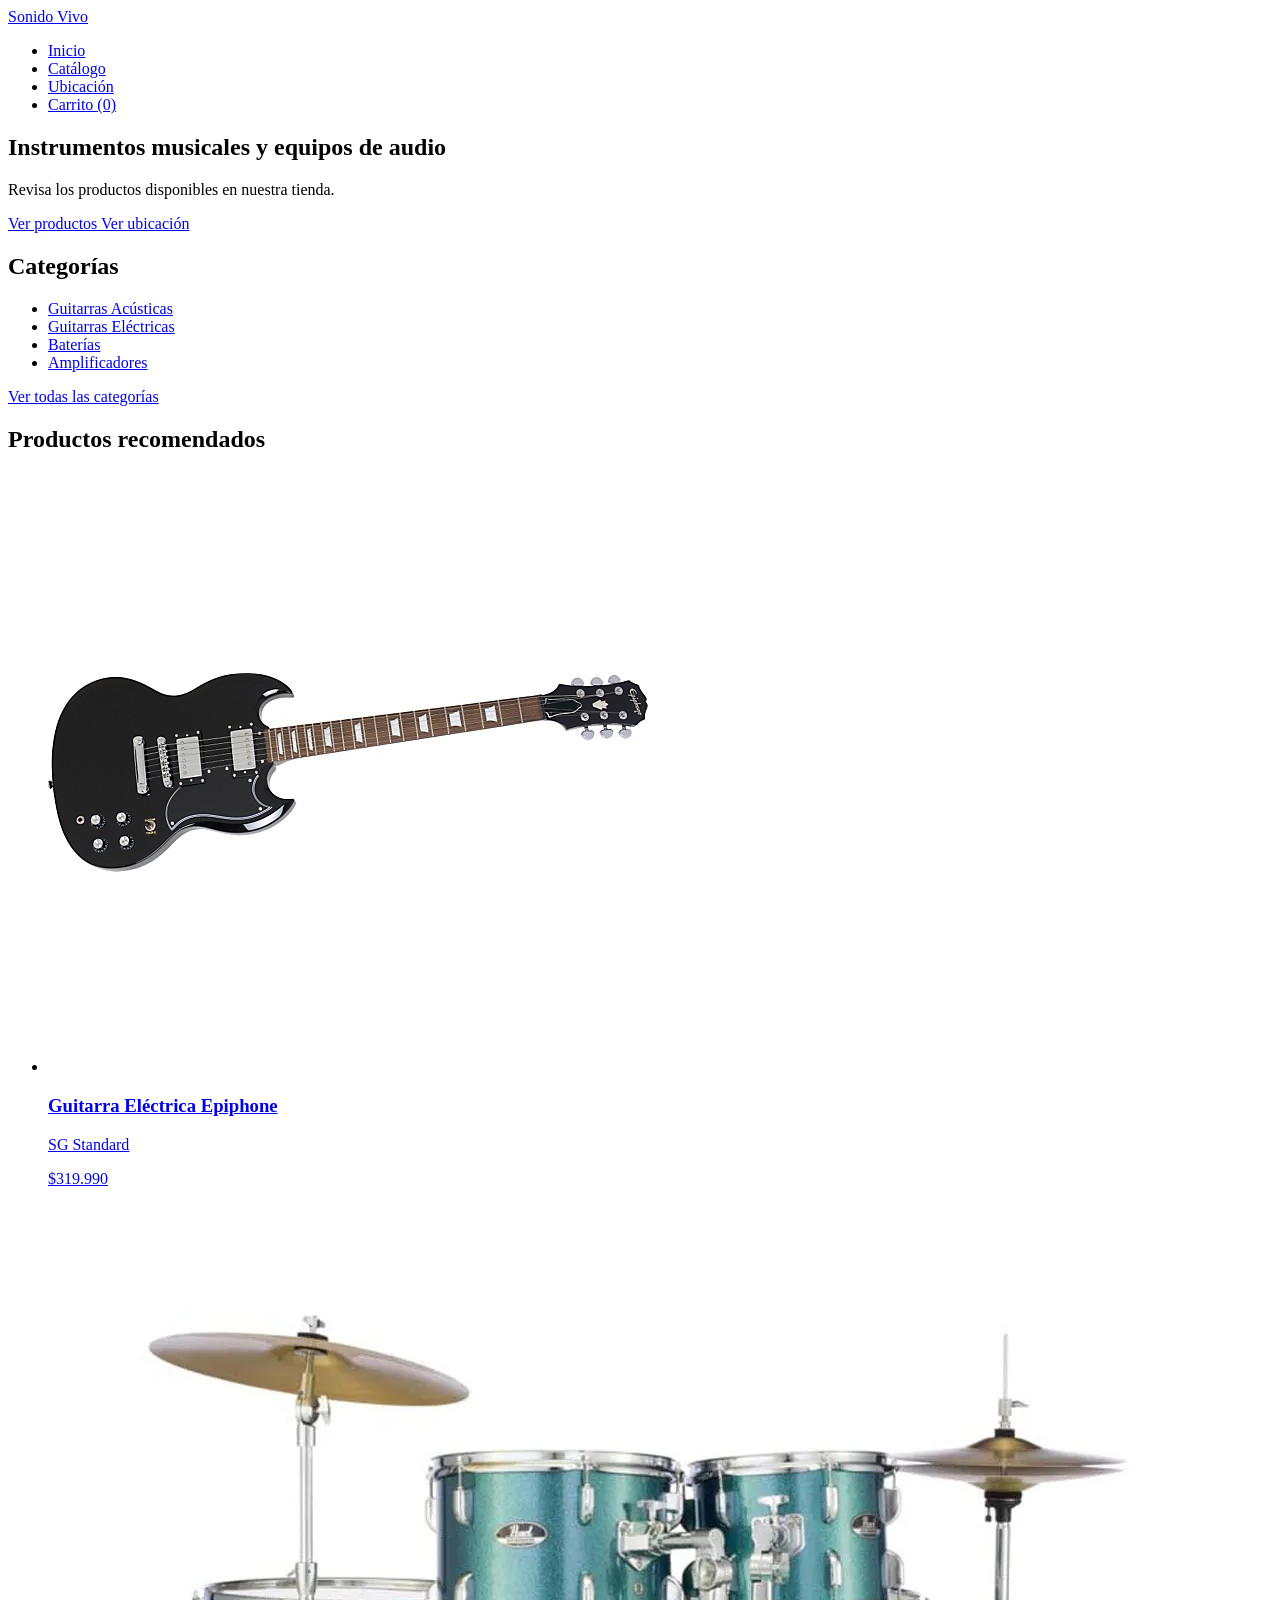
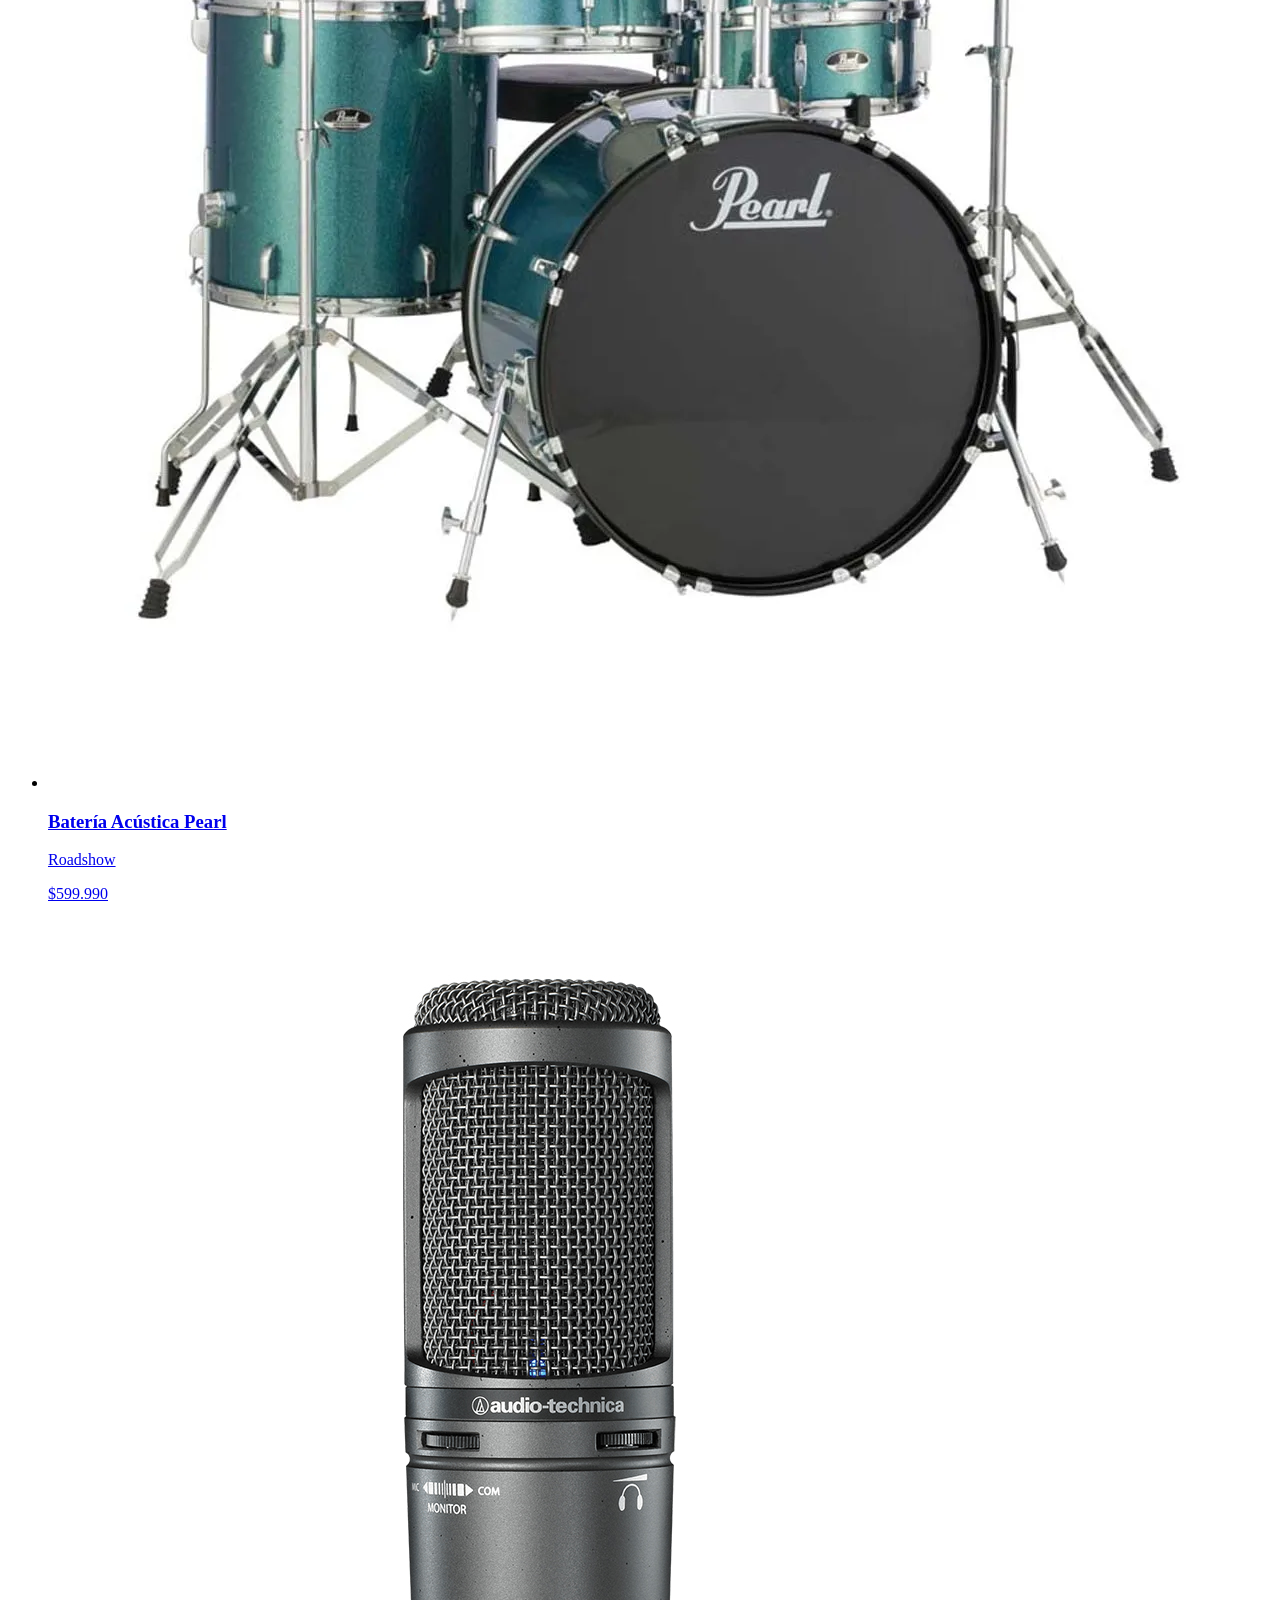
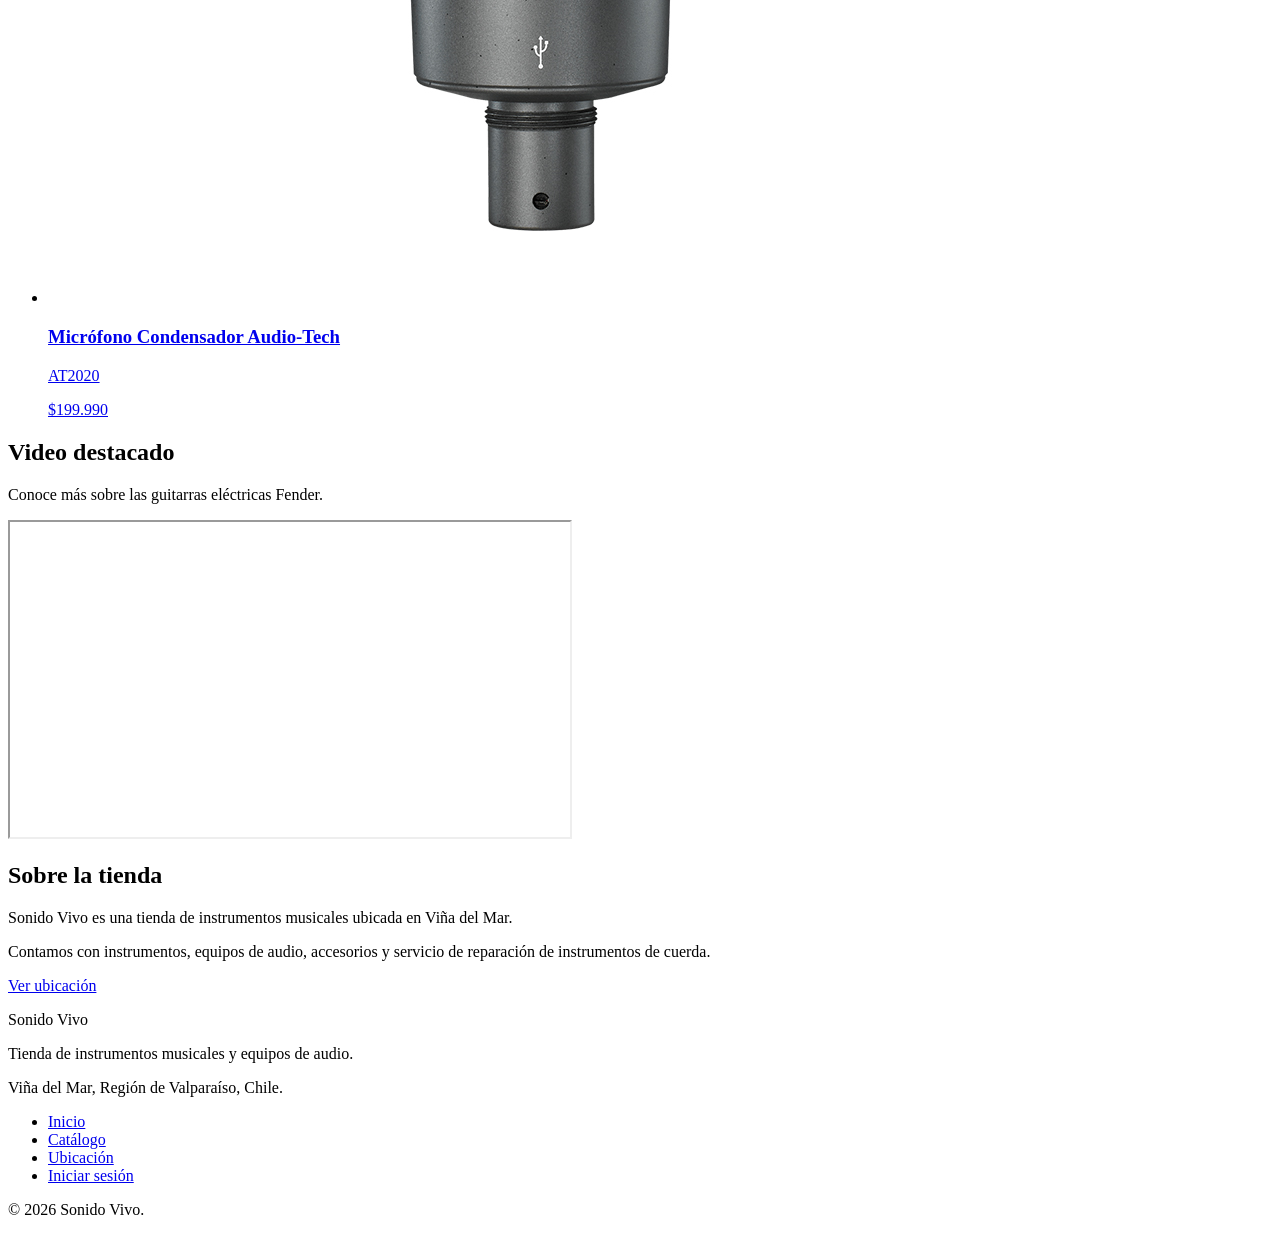
==== index.html @ a359c561 "fix: improve home page semantics Corrige la estructura semántica de los productos recomendados, text" ====
<!DOCTYPE html>
<html lang="es">
<head>
    <meta charset="UTF-8">
    <meta
        name="viewport"
        content="width=device-width, initial-scale=1.0"
    >
    <meta
        name="description"
        content="Sonido Vivo es una tienda especializada en instrumentos musicales y equipos de audio."
    >
    <title>Sonido Vivo | Instrumentos y audio</title>
    <link rel="stylesheet" href="assets/css/styles.css">
</head>

<body>
    <header class="site-header">
        <a
            class="site-header_logo"
            href="index.html"
            aria-current="page"
        >
            Sonido Vivo
        </a>

        <nav
            class="site-header_nav"
            aria-label="Navegación principal"
        >
            <ul class="site-header_menu">
                <li>
                    <a
                        href="index.html"
                        aria-current="page"
                    >
                        Inicio
                    </a>
                </li>

                <li>
                    <a href="catalogo.html">Catálogo</a>
                </li>

                <li>
                    <a href="ubicacion.html">Ubicación</a>
                </li>

                <li>
                    <a href="carrito.html">Carrito (0)</a>
                </li>
            </ul>
        </nav>
    </header>

    <main>
        <section
            class="hero"
            aria-labelledby="hero-title"
        >
            <div class="hero_content">
                <h1 id="hero-title">
                    Instrumentos musicales y equipos de audio
                </h1>

                <p class="hero_description">
                    Revisa los productos disponibles en nuestra tienda.
                </p>

                <div class="hero_actions">
                    <a
                        class="button button_primary"
                        href="catalogo.html"
                    >
                        Ver productos
                    </a>

                    <a
                        class="button button_secondary"
                        href="ubicacion.html"
                    >
                        Ver ubicación
                    </a>
                </div>
            </div>
        </section>

        <section
            class="categories"
            aria-labelledby="categories-title"
        >
            <h2 id="categories-title">Categorías</h2>

            <ul class="categories_list">
                <li>
                    <a
                        class="category"
                        href="catalogo.html?categoria=guitarras-acusticas#categorias"
                    >
                        Guitarras Acústicas
                    </a>
                </li>

                <li>
                    <a
                        class="category"
                        href="catalogo.html?categoria=guitarras-electricas#categorias"
                    >
                        Guitarras Eléctricas
                    </a>
                </li>

                <li>
                    <a
                        class="category"
                        href="catalogo.html?categoria=baterias#categorias"
                    >
                        Baterías
                    </a>
                </li>

                <li>
                    <a
                        class="category"
                        href="catalogo.html?categoria=amplificadores#categorias"
                    >
                        Amplificadores
                    </a>
                </li>
            </ul>

            <a
                class="categories_link"
                href="catalogo.html#categorias"
            >
                Ver todas las categorías
            </a>
        </section>

        <section
            class="recommended-products"
            aria-labelledby="recommended-products-title"
        >
            <h2 id="recommended-products-title">
                Productos recomendados
            </h2>

            <ul class="recommended-products_list">
                <li>
                    <article>
                        <a href="producto.html?id=1">
                            <img
                                src="assets/img/guitarra-electrica-epiphone-sg.jpg"
                                alt="Guitarra eléctrica Epiphone SG Standard"
                            >

                            <h3>
                                Guitarra Eléctrica Epiphone
                            </h3>

                            <p>SG Standard</p>

                            <span>$319.990</span>
                        </a>
                    </article>
                </li>

                <li>
                    <article>
                        <a href="producto.html?id=2">
                            <img
                                src="assets/img/bateria-pearl-roadshow.webp"
                                alt="Batería acústica Pearl Roadshow"
                            >

                            <h3>
                                Batería Acústica Pearl
                            </h3>

                            <p>Roadshow</p>

                            <span>$599.990</span>
                        </a>
                    </article>
                </li>

                <li>
                    <article>
                        <a href="producto.html?id=3">
                            <img
                                src="assets/img/microfono-atech-at2020.jpg"
                                alt="Micrófono condensador Audio-Tech AT2020"
                            >

                            <h3>
                                Micrófono Condensador Audio-Tech
                            </h3>

                            <p>AT2020</p>

                            <span>$199.990</span>
                        </a>
                    </article>
                </li>
            </ul>
        </section>

        <section
            class="featured-video"
            aria-labelledby="featured-video-title"
        >
            <h2 id="featured-video-title">
                Video destacado
            </h2>

            <p>
                Conoce más sobre las guitarras eléctricas Fender.
            </p>

            <div class="featured-video_container">
                <iframe
                    width="560"
                    height="315"
                    src="https://www.youtube-nocookie.com/embed/U7jcjvtfZr0"
                    title="Video sobre guitarras eléctricas Fender"
                    loading="lazy"
                    allow="accelerometer; autoplay; clipboard-write; encrypted-media; gyroscope; picture-in-picture; web-share"
                    allowfullscreen
                ></iframe>
            </div>
        </section>

        <section
            class="store-info"
            aria-labelledby="store-info-title"
        >
            <h2 id="store-info-title">
                Sobre la tienda
            </h2>

            <p>
                Sonido Vivo es una tienda de instrumentos musicales
                ubicada en Viña del Mar.
            </p>

            <p>
                Contamos con instrumentos, equipos de audio, accesorios
                y servicio de reparación de instrumentos de cuerda.
            </p>

            <a
                class="button button_secondary"
                href="ubicacion.html"
            >
                Ver ubicación
            </a>
        </section>
    </main>

    <footer class="site-footer">
        <div class="site-footer_info">
            <p class="site-footer_name">
                Sonido Vivo
            </p>

            <p>
                Tienda de instrumentos musicales y equipos de audio.
            </p>

            <p>
                Viña del Mar, Región de Valparaíso, Chile.
            </p>
        </div>

        <nav
            class="site-footer_nav"
            aria-label="Navegación secundaria"
        >
            <ul class="site-footer_menu">
                <li>
                    <a
                        href="index.html"
                        aria-current="page"
                    >
                        Inicio
                    </a>
                </li>

                <li>
                    <a href="catalogo.html">Catálogo</a>
                </li>

                <li>
                    <a href="ubicacion.html">Ubicación</a>
                </li>

                <li>
                    <a href="login.html">Iniciar sesión</a>
                </li>
            </ul>
        </nav>
        <p class="site-footer_copyright">
            &copy; 2026 Sonido Vivo.
        </p>
    </footer>
    
    <script src="assets/js/app.js"></script>
</body>
</html>
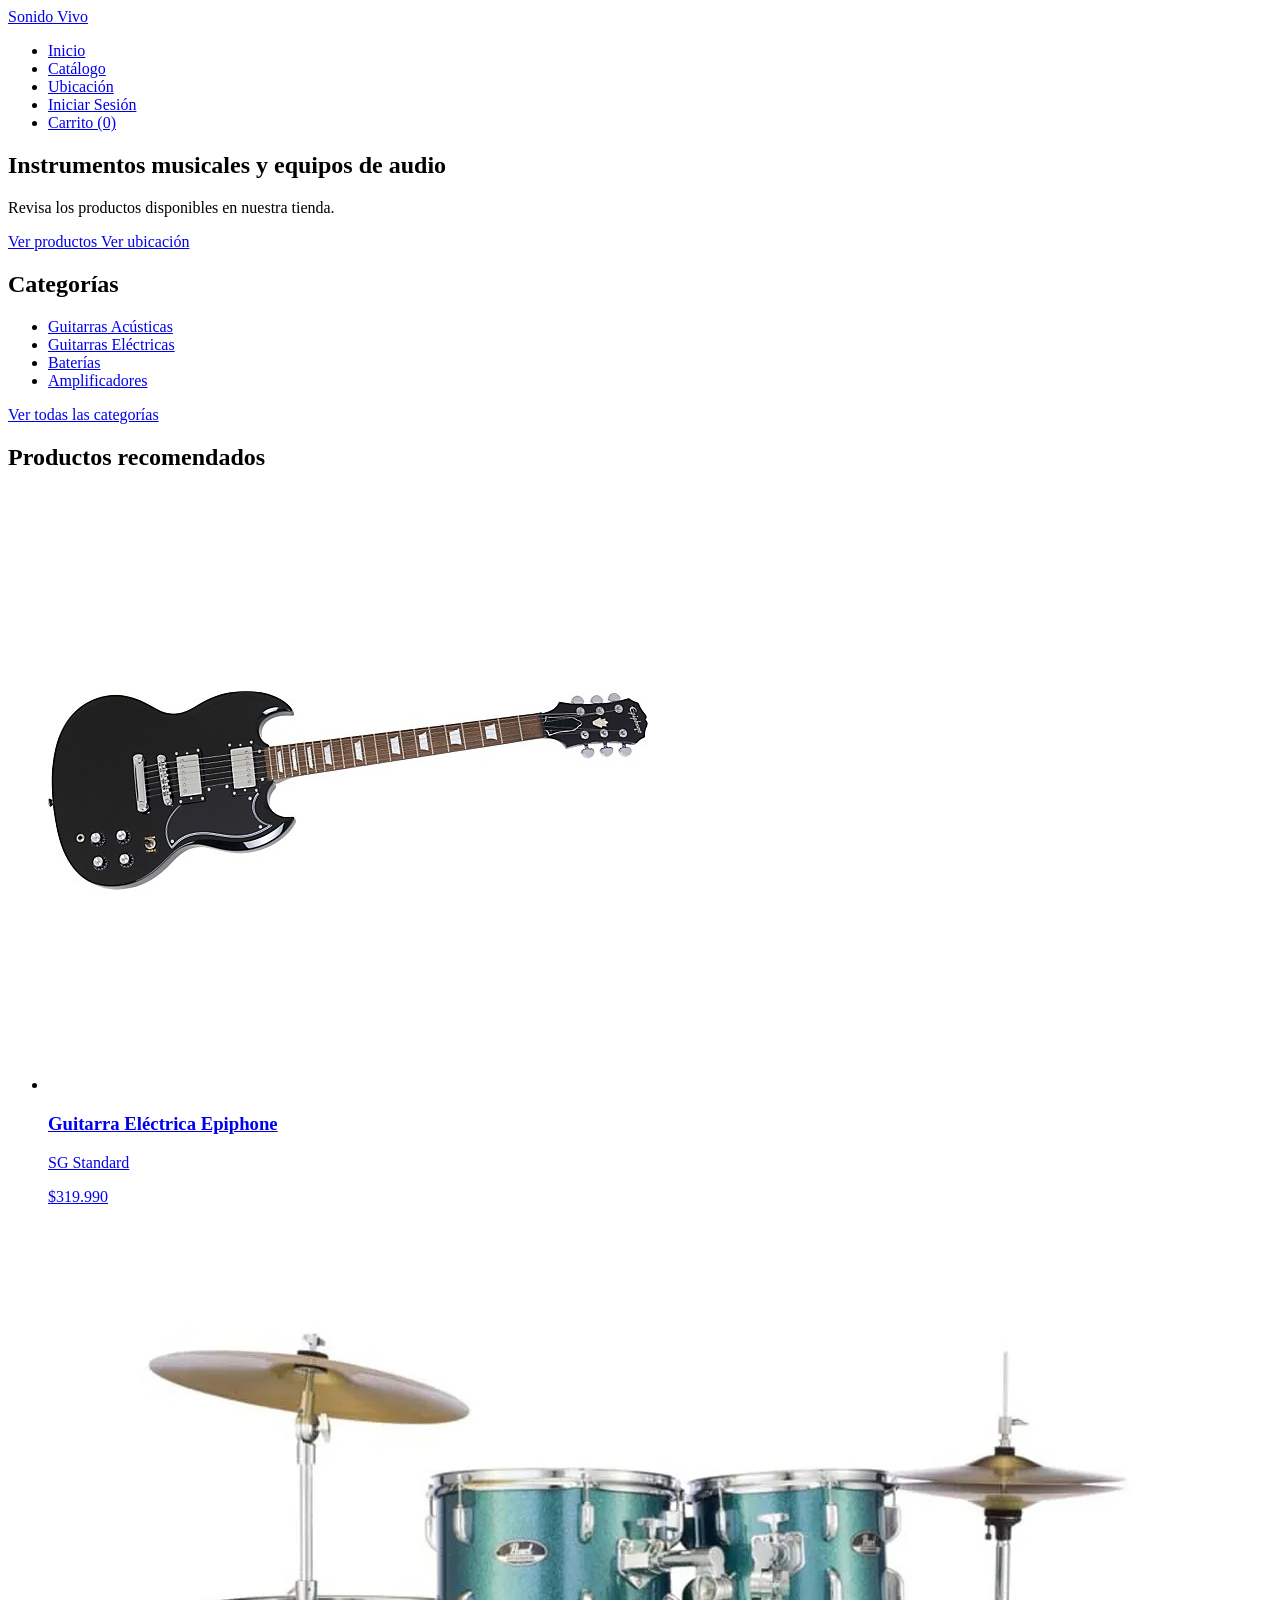
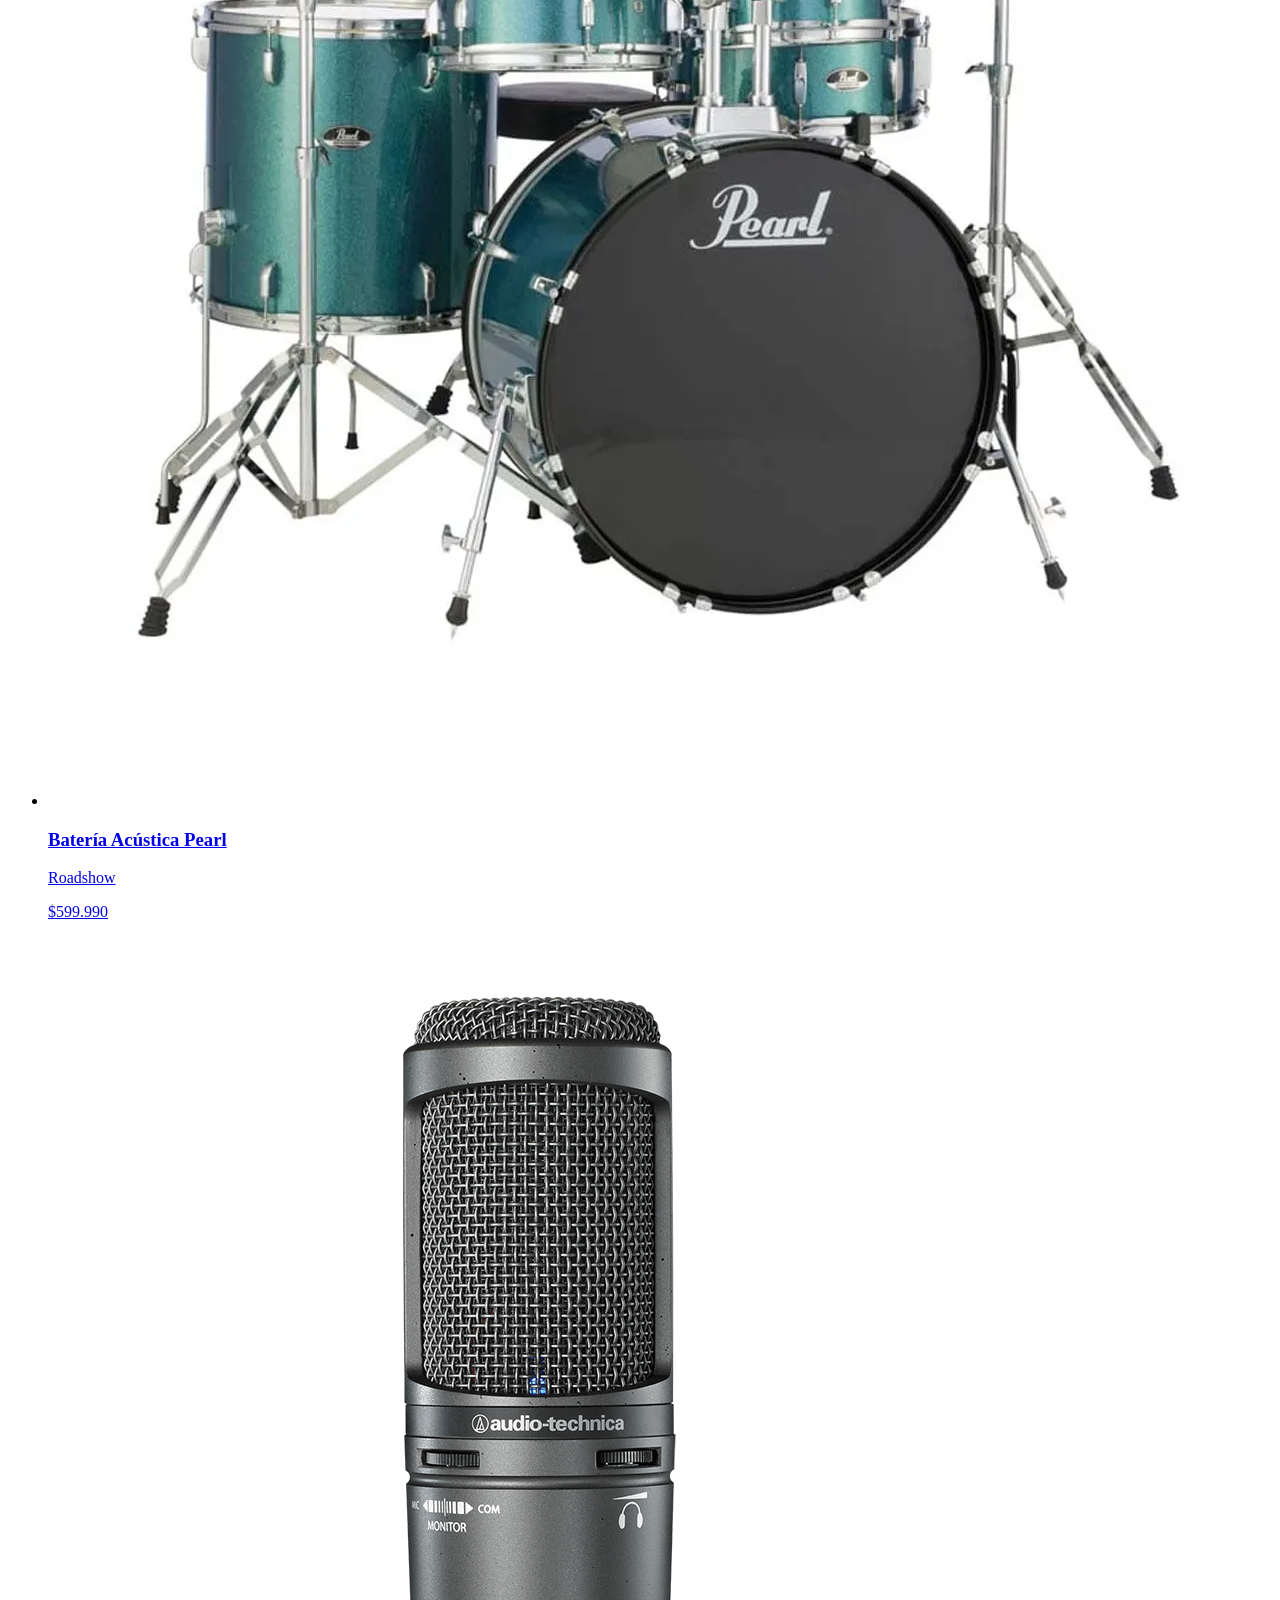
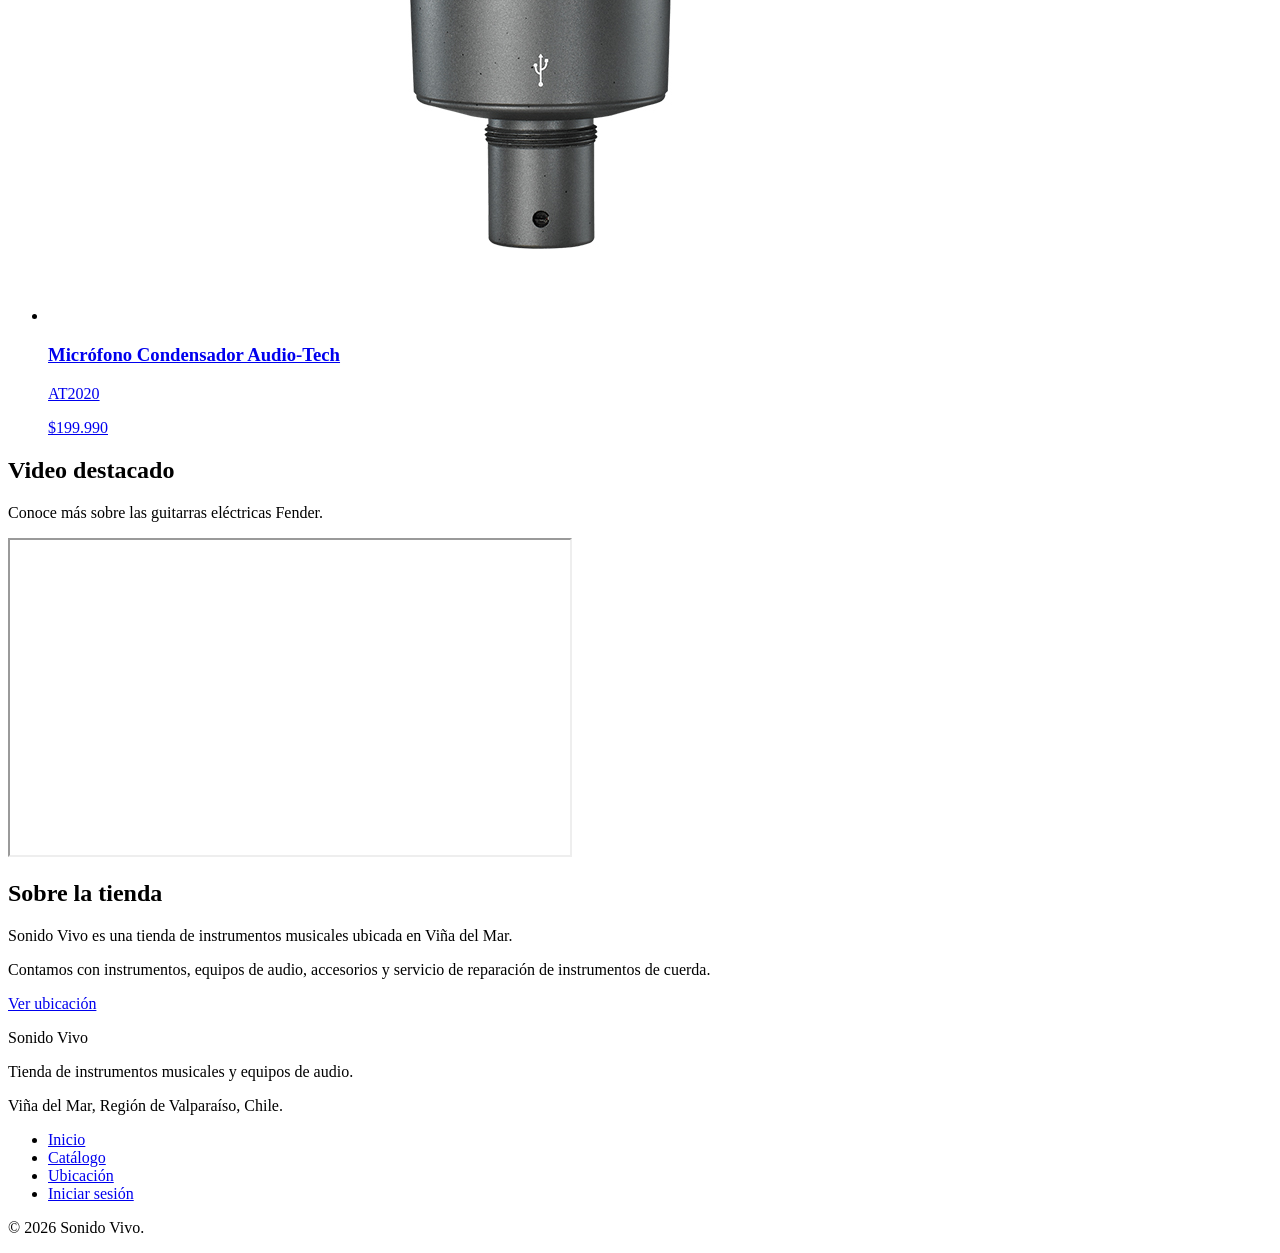
==== commit ee4d3ecc: "feat: add login page Se crea la estructura del formulario de inicio de sesión y se agrega su acceso " ====
--- a/index.html
+++ b/index.html
@@ -45,6 +45,10 @@
                 <li>
                     <a href="ubicacion.html">Ubicación</a>
                 </li>
+                
+                <li>
+                    <a href="login.html">Iniciar Sesión</a>
+                </li>
 
                 <li>
                     <a href="carrito.html">Carrito (0)</a>
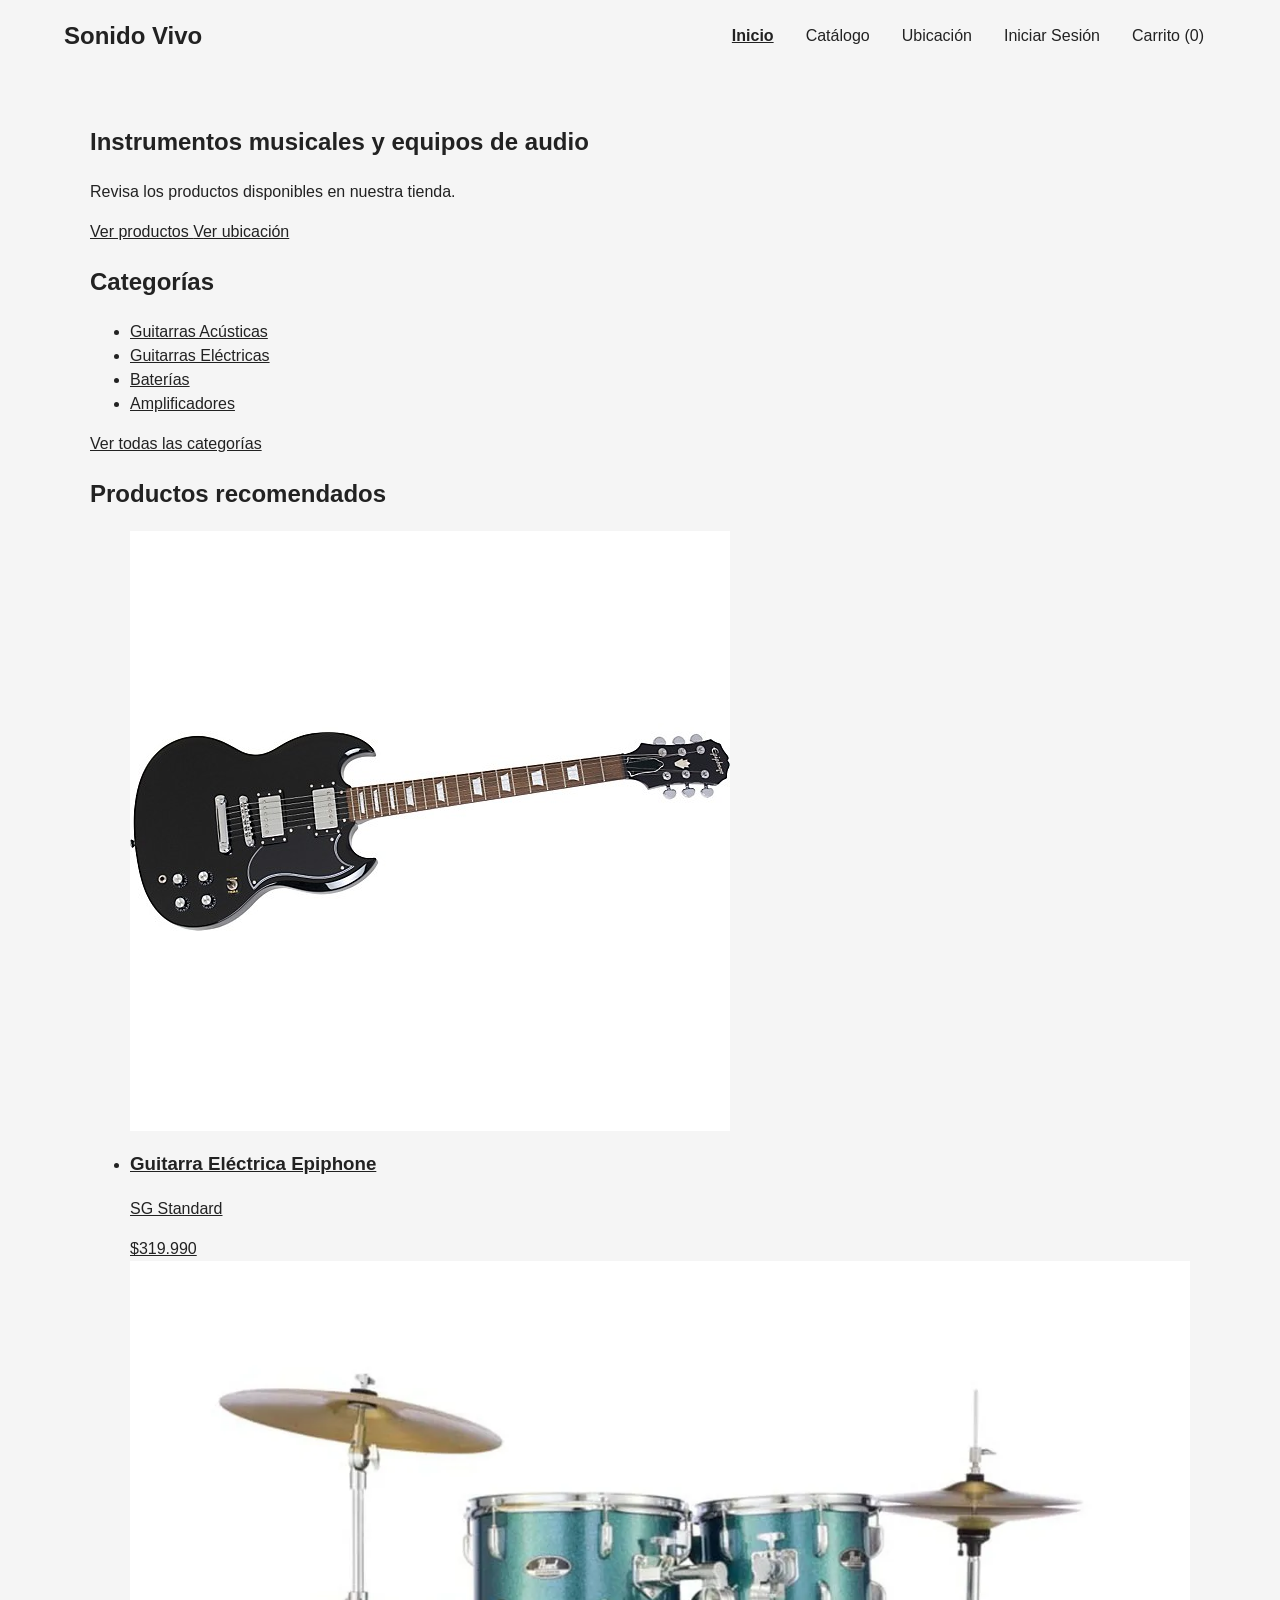
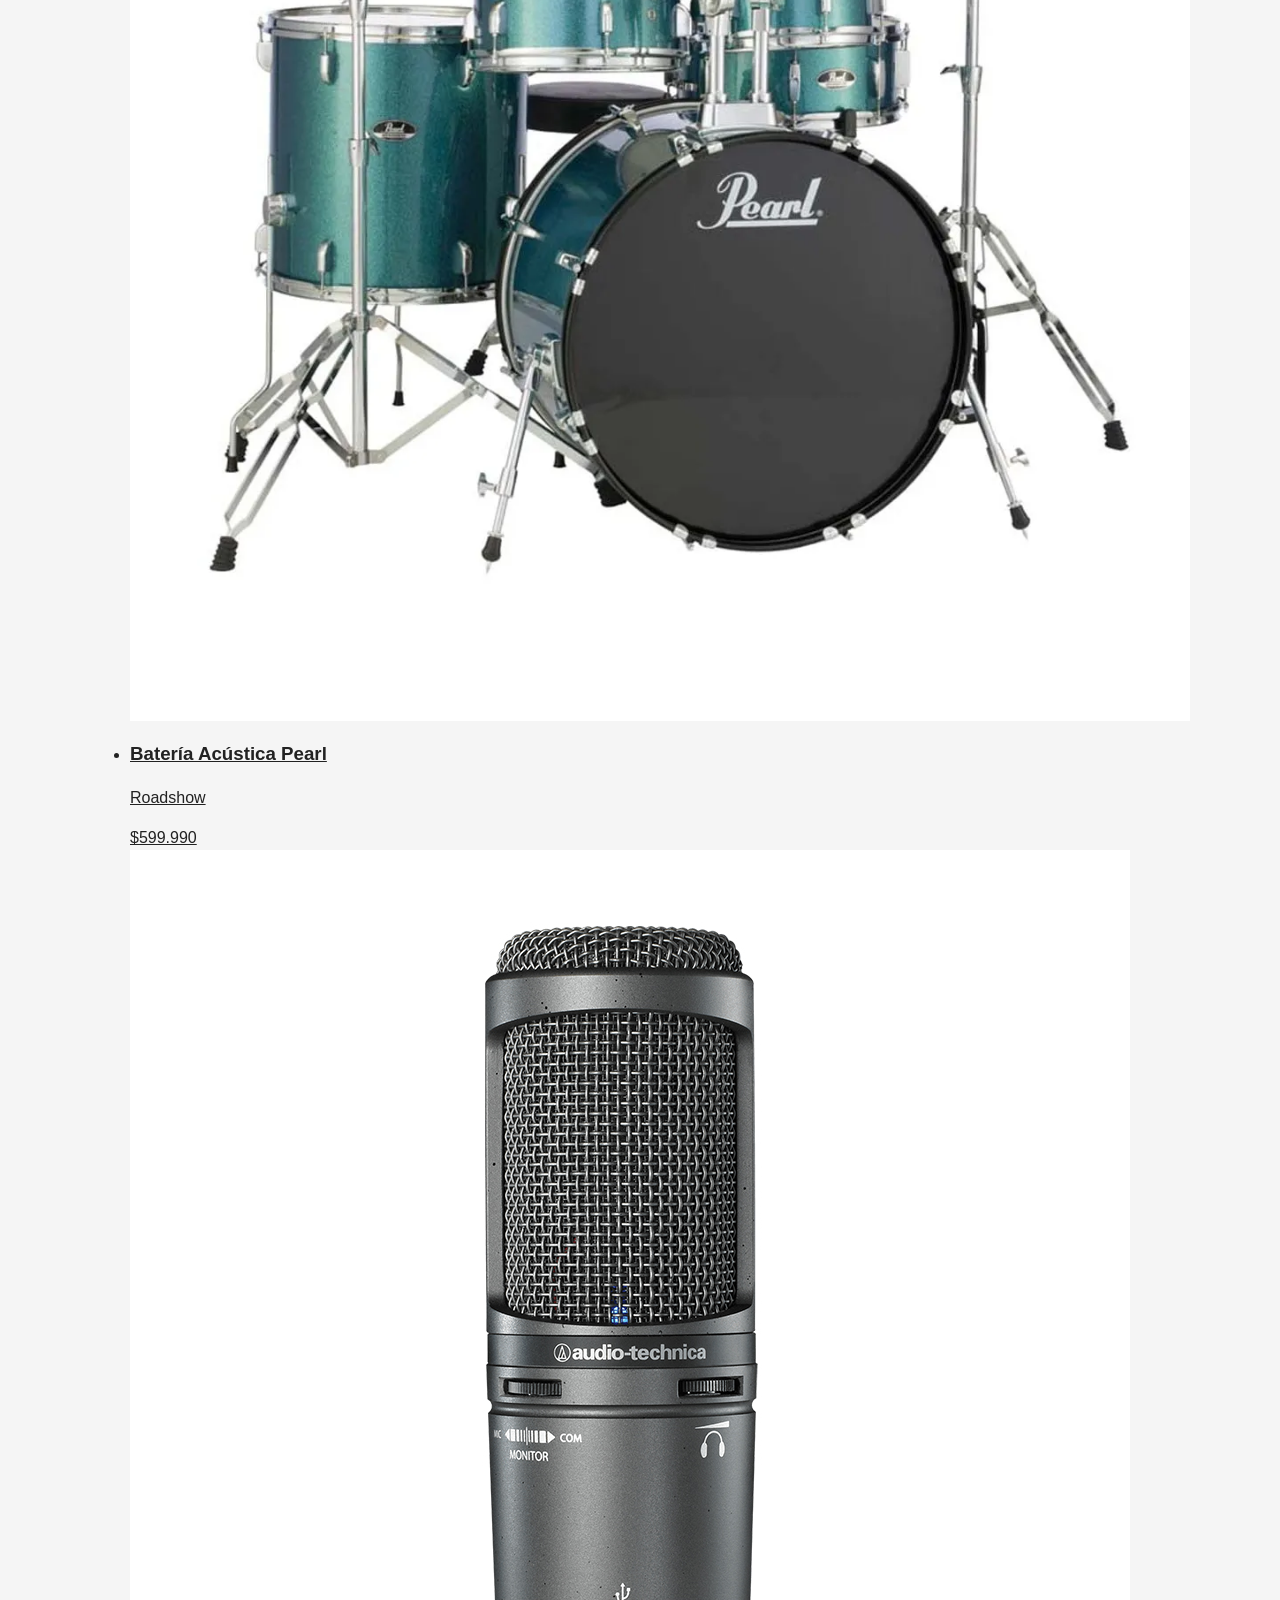
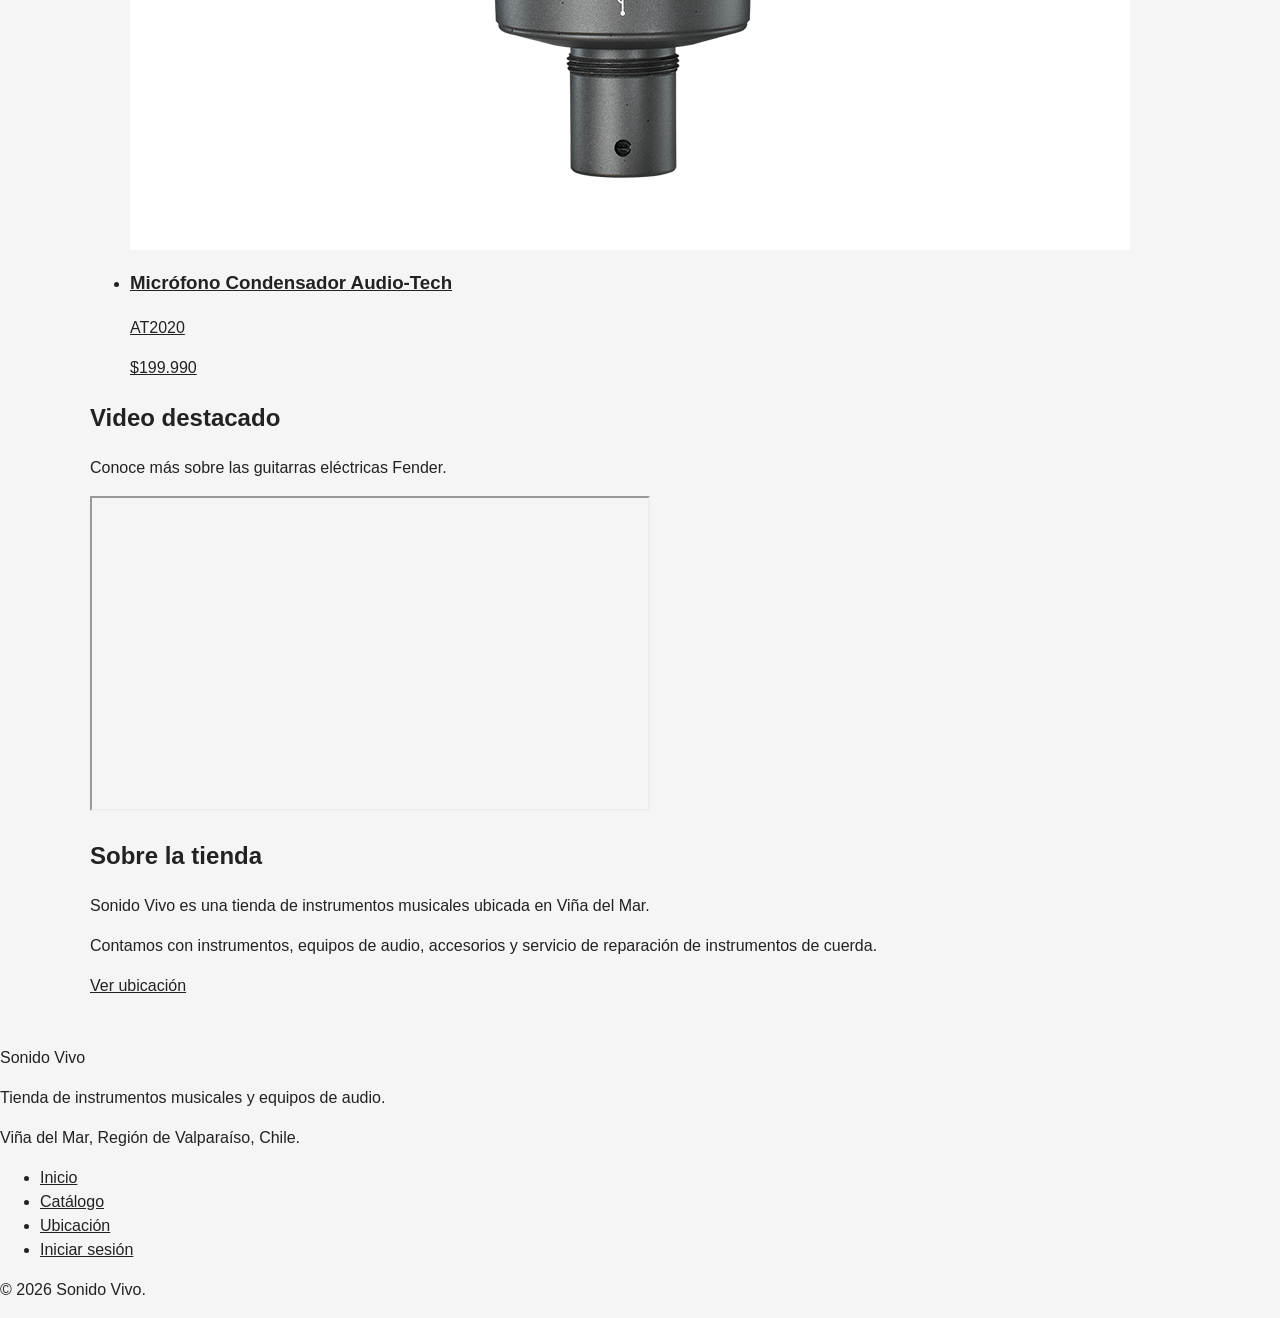
==== commit e88566c4: "feat: improve shared navigation Se agrega el contador dinámico del carrito, su actualización desde e" ====
--- a/index.html
+++ b/index.html
@@ -308,6 +308,7 @@
         </p>
     </footer>
     
+    <script src="assets/js/navegacion.js"></script>
     <script src="assets/js/app.js"></script>
 </body>
 </html>
--- a/assets/css/styles.css
+++ b/assets/css/styles.css
@@ -0,0 +1,148 @@
+:root {
+    --color-primary: #1f2937;
+    --color-accent: #d97706;
+    --color-background: #f5f5f5;
+    --color-surface: #ffffff;
+    --color-text: #222222;
+    --color-border: #d1d5db;
+}
+
+* {
+    box-sizing: border-box;
+}
+
+body {
+    margin: 0;
+    background-color: var(--color-background);
+    color: var(--color-text);
+    font-family: Arial, Helvetica, sans-serif;
+    line-height: 1.5;
+}
+
+img {
+    display: block;
+    max-width: 100%;
+    height: auto;
+}
+
+a {
+    color: inherit;
+}
+
+button,
+input,
+select {
+    font: inherit;
+}
+
+main {
+    width: min(1100px, 90%);
+    margin: 0 auto;
+    padding: 32px 0;
+}
+
+.site-header {
+    display: flex;
+    flex-direction: column;
+    align-items: flex-start;
+    gap: 16px;
+    padding: 16px 5%;
+}
+
+.site-header_logo {
+    font-size: 24px;
+    font-weight: bold;
+    text-decoration: none;
+}
+
+.site-header_menu {
+    display: flex;
+    flex-wrap: wrap;
+    gap: 4px;
+    margin: 0;
+    padding: 0;
+    list-style: none;
+}
+
+.site-header_menu a {
+    display: block;
+    padding: 8px 12px;
+    border-radius: 4px;
+    text-decoration: none;
+}
+
+.site-header_menu a:hover,
+.site-header_menu a:focus-visible {
+    text-decoration: underline;
+}
+
+.site-header_menu a[aria-current="page"] {
+    font-weight: bold;
+    text-decoration: underline;
+}
+
+@media (min-width: 701px) {
+    .site-header {
+        flex-direction: row;
+        align-items: center;
+        justify-content: space-between;
+        gap: 24px;
+    }
+
+    .site-header_menu {
+        gap: 8px;
+    }
+}
+
+/*@media (max-width: 700px) {
+    .site-header {
+        flex-direction: column;
+        align-items: flex-start;
+    }
+
+    .site-header_menu {
+        gap: 4px;
+    }
+}
+    */
+
+/* menu hamburguesa -mobile first*/
+
+.menu-toggle {
+    display: block;
+    border: 0;
+    background: transparent;
+    cursor: pointer;
+    font-size: 1.8rem;
+    padding: 8px;
+}
+
+.site-header_nav {
+    display: none;
+}
+
+.site-header_nav.is-open {
+    display: block;
+}
+
+.site-header_menu {
+    flex-direction: column;
+}
+
+
+/*VERSION ESCRITORIO*/
+
+@media (min-width: 701px) {
+
+    .menu-toggle {
+        display: none;
+    }
+
+    .site-header_nav {
+        display: block;
+    }
+
+    .site-header_menu {
+        flex-direction: row;
+    }
+}
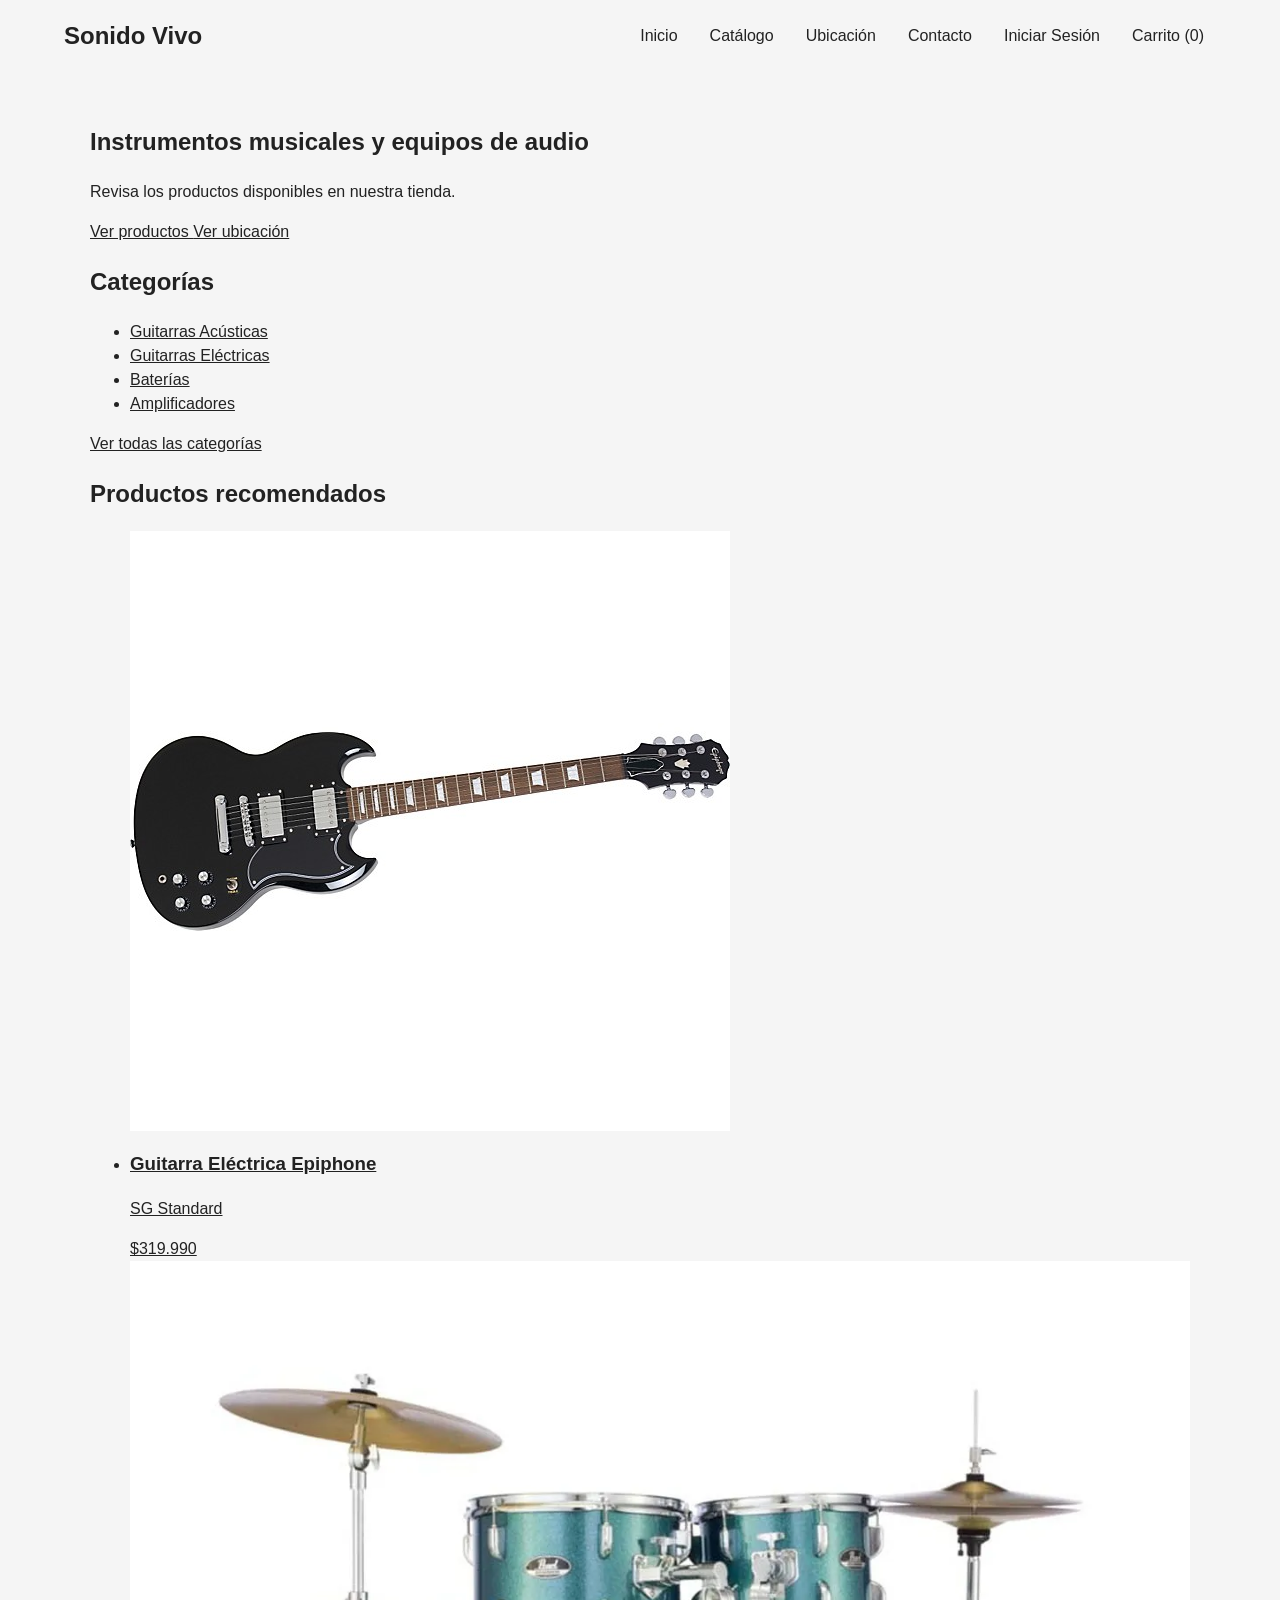
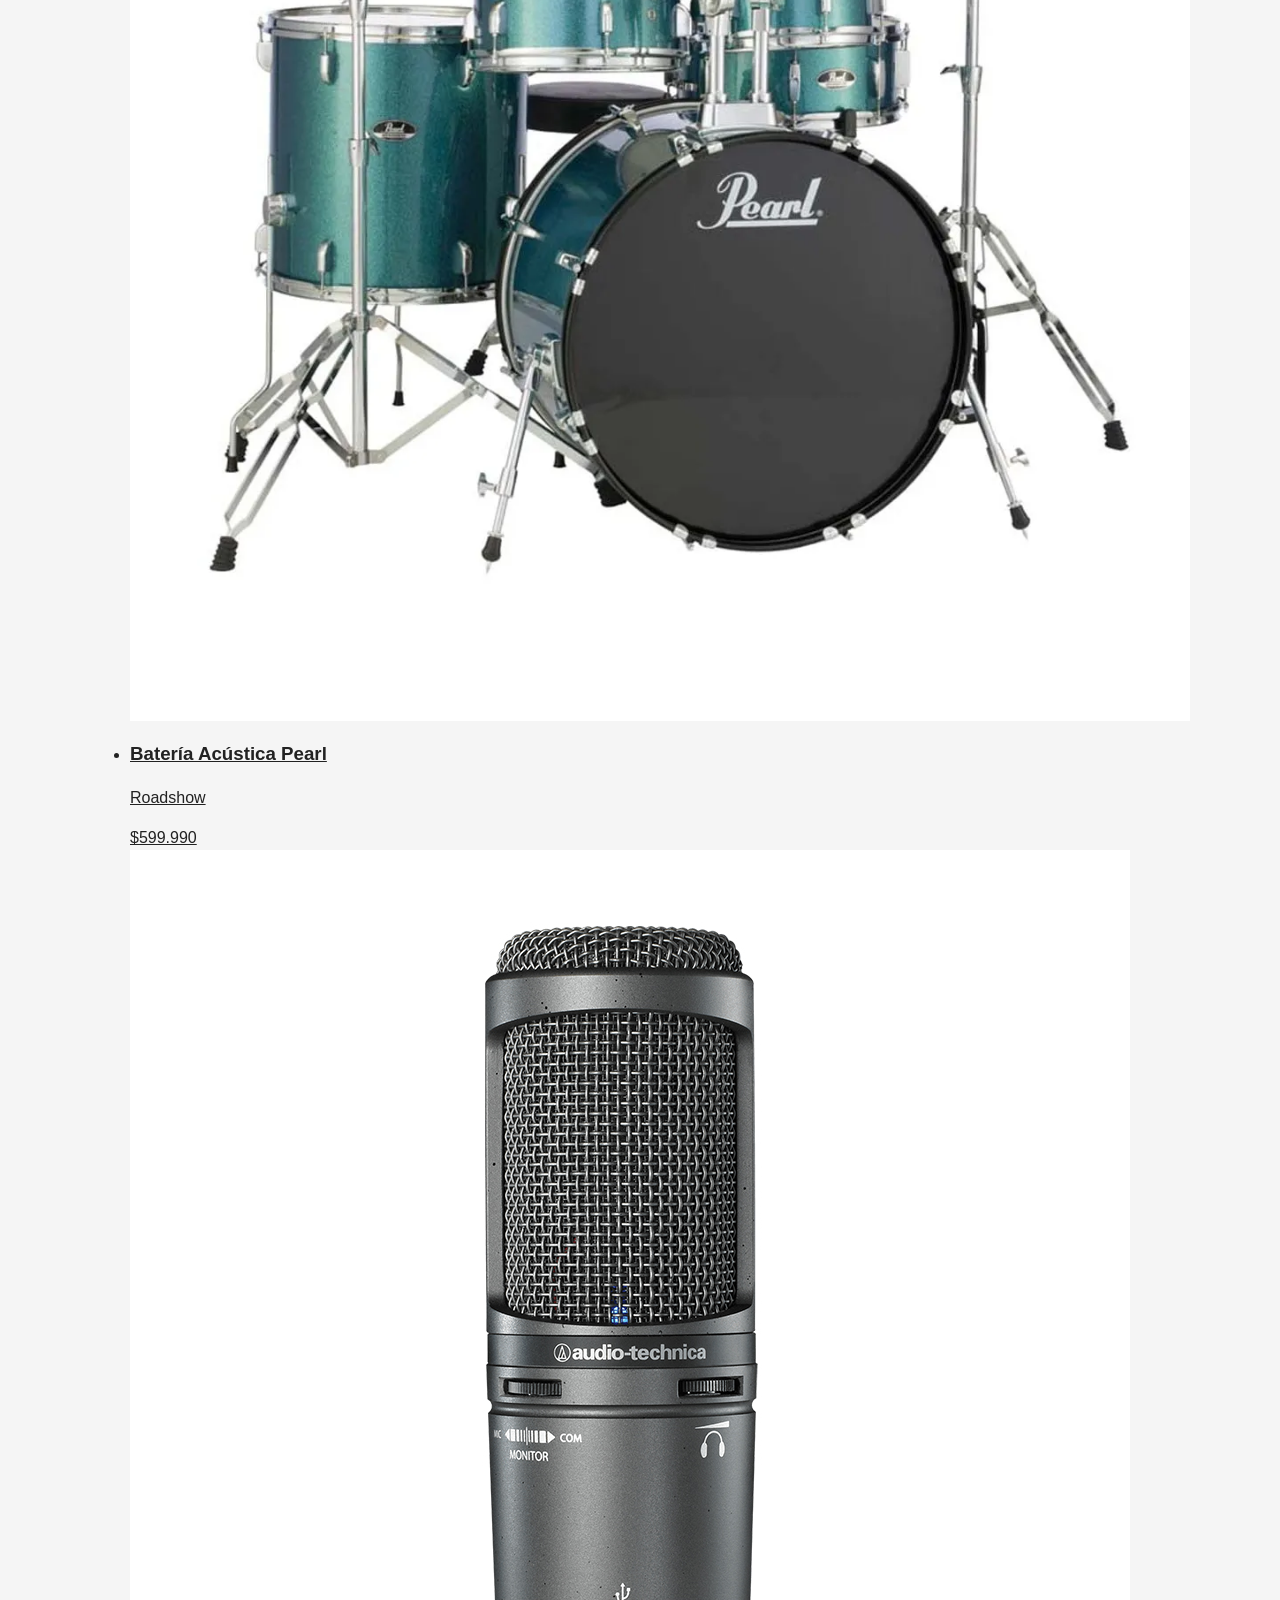
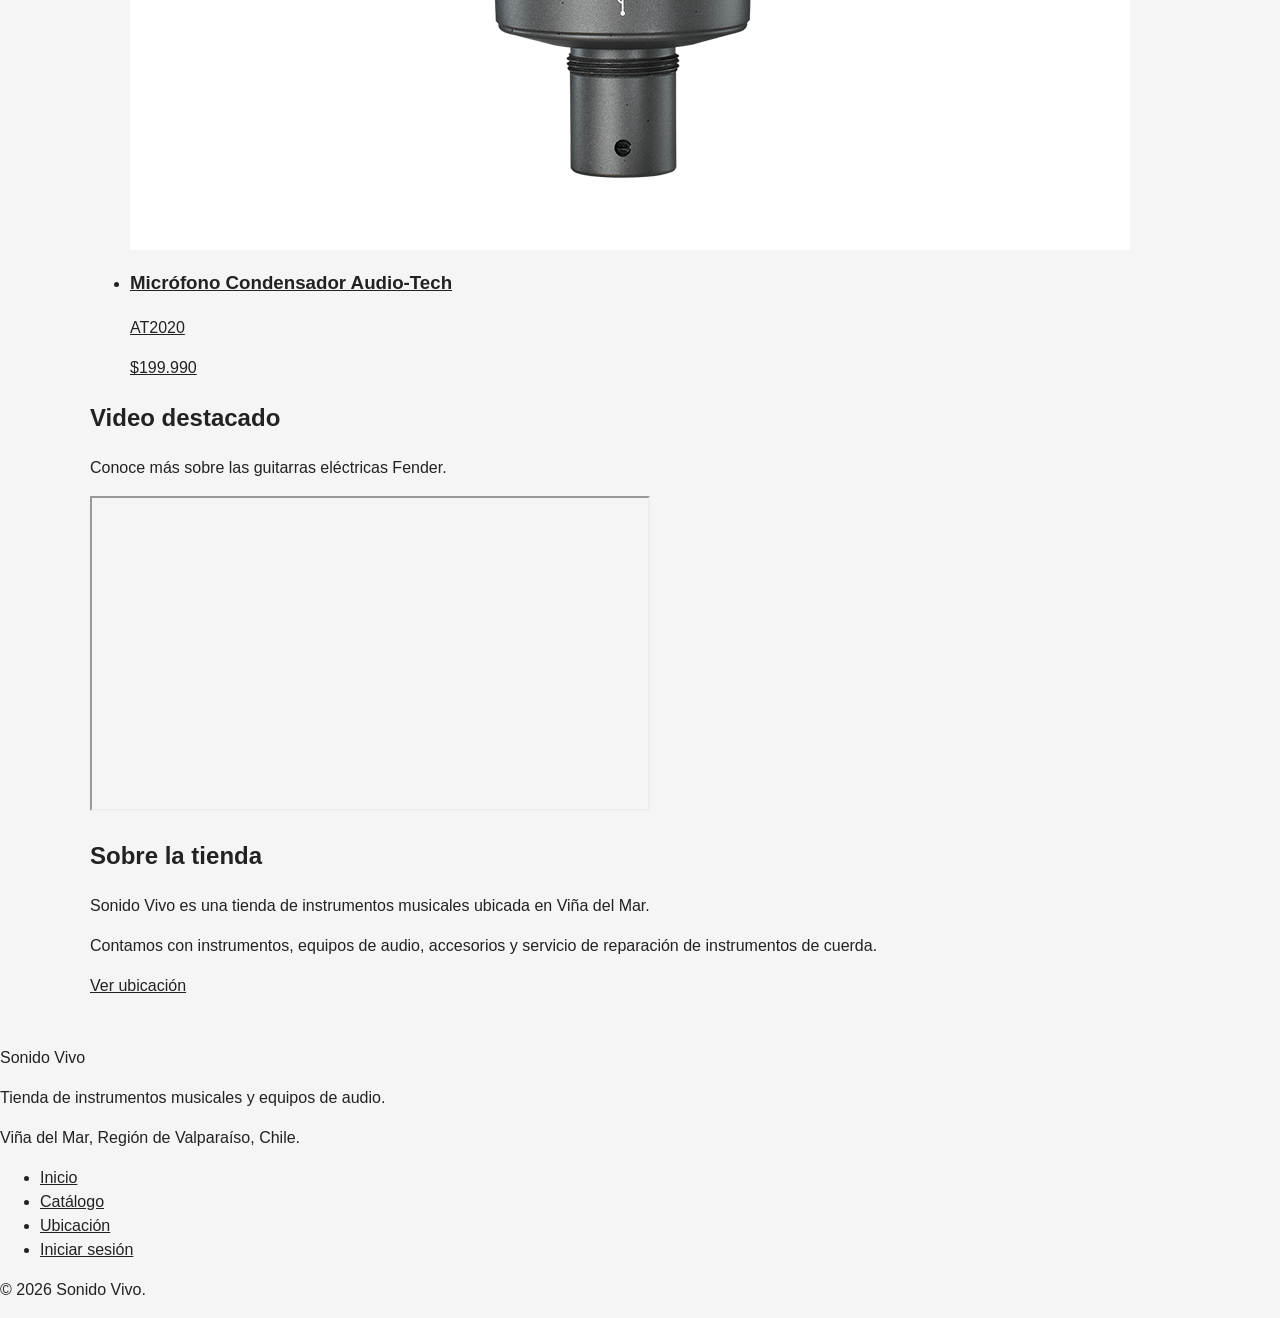
==== commit 6d45d320: "Agregar páginas de ubicación y contacto, boton de contacto" ====
--- a/index.html
+++ b/index.html
@@ -16,46 +16,48 @@
 
 <body>
     <header class="site-header">
-        <a
-            class="site-header_logo"
-            href="index.html"
-            aria-current="page"
-        >
-            Sonido Vivo
-        </a>
-
-        <nav
-            class="site-header_nav"
-            aria-label="Navegación principal"
-        >
-            <ul class="site-header_menu">
-                <li>
-                    <a
-                        href="index.html"
-                        aria-current="page"
-                    >
-                        Inicio
-                    </a>
-                </li>
-
-                <li>
-                    <a href="catalogo.html">Catálogo</a>
-                </li>
-
-                <li>
-                    <a href="ubicacion.html">Ubicación</a>
-                </li>
-                
-                <li>
-                    <a href="login.html">Iniciar Sesión</a>
-                </li>
-
-                <li>
-                    <a href="carrito.html">Carrito (0)</a>
-                </li>
-            </ul>
-        </nav>
-    </header>
+    <a 
+        class="site-header_logo"
+        href="index.html"
+    >
+        Sonido Vivo
+    </a>
+
+    <nav
+        class="site-header_nav"
+        aria-label="Navegación principal"
+    >
+        <ul class="site-header_menu">
+            <li>
+                <a href="index.html">Inicio</a>
+            </li>
+
+            <li>
+                <a href="catalogo.html">Catálogo</a>
+            </li>
+
+            <li>
+                <a href="ubicacion.html">Ubicación</a>
+            </li>
+
+            <li>
+                <a href="contacto.html">Contacto</a>
+            </li>
+
+            <li>
+                <a href="login.html">Iniciar Sesión</a>
+            </li>
+
+            <li>
+                <a 
+                    href="carrito.html"
+                >
+                    Carrito (0)
+                </a>
+            </li>
+        </ul>
+    </nav>
+</header>
 
     <main>
         <section
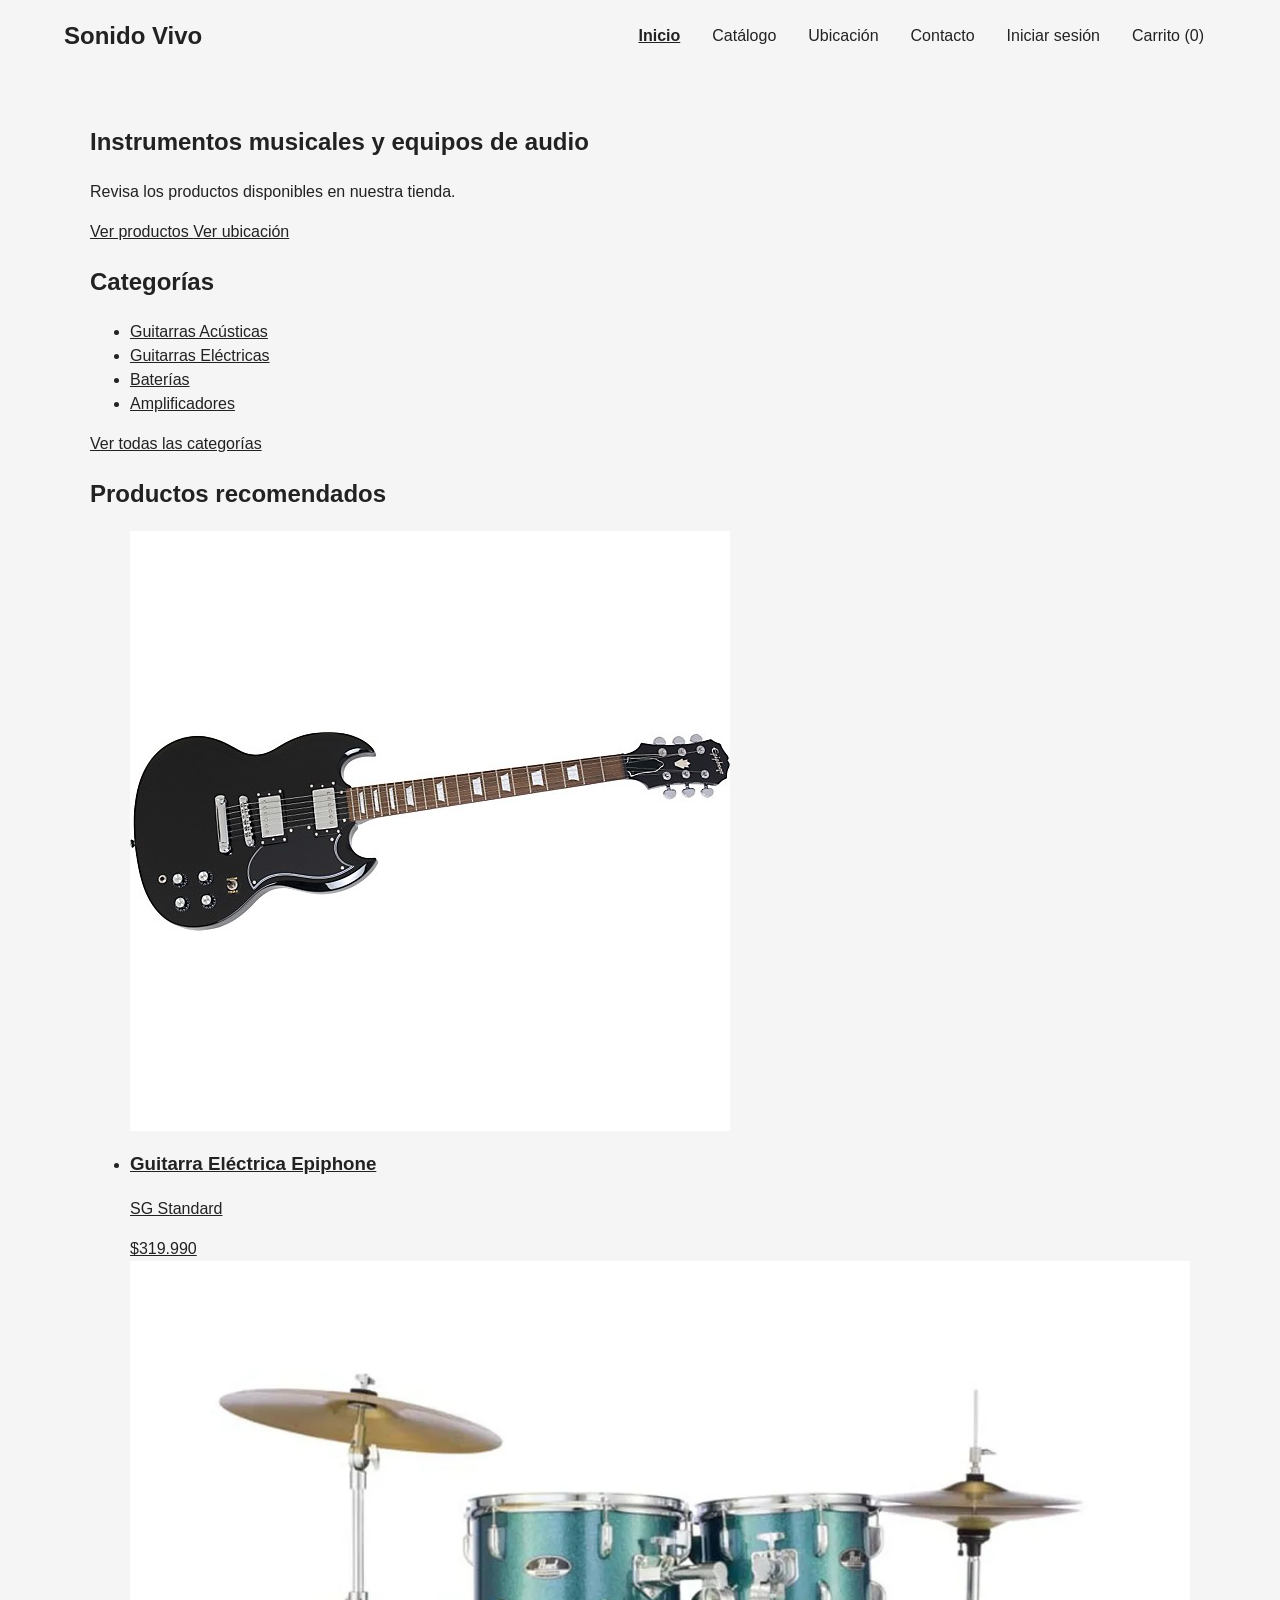
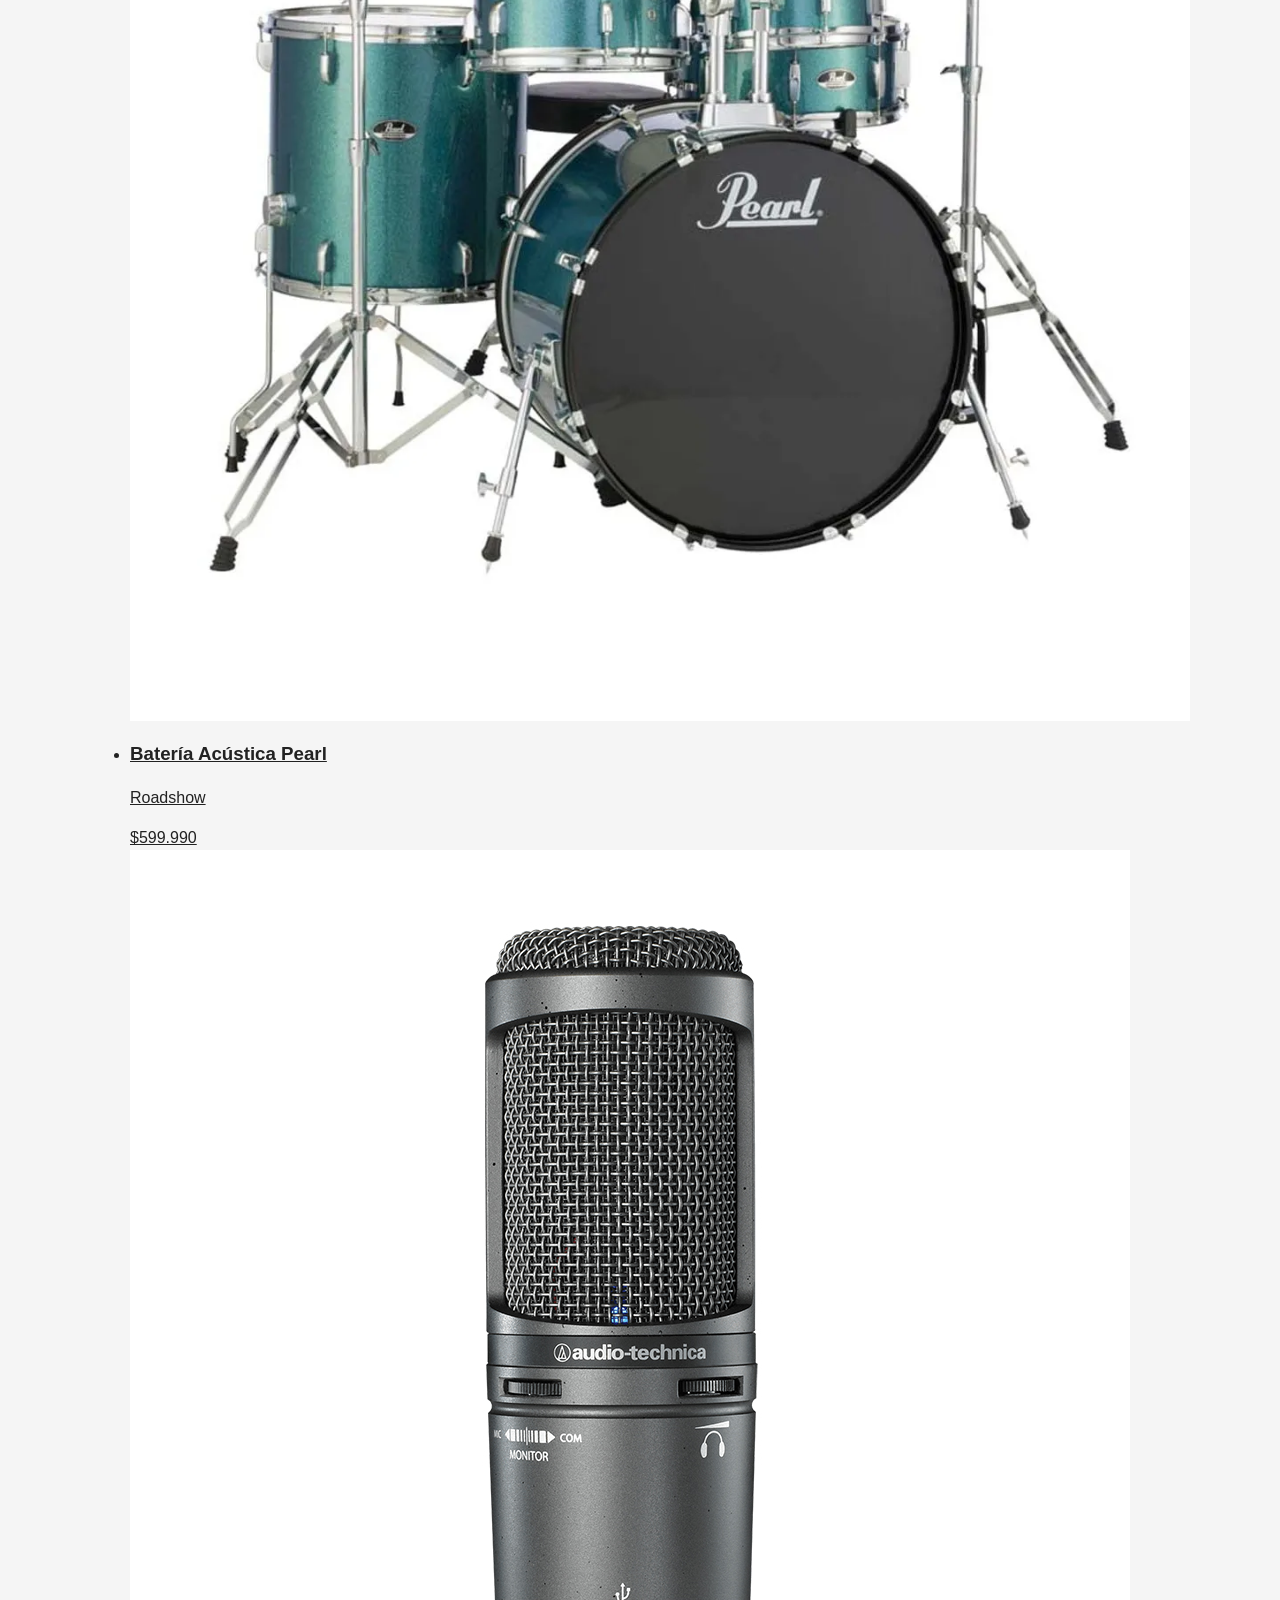
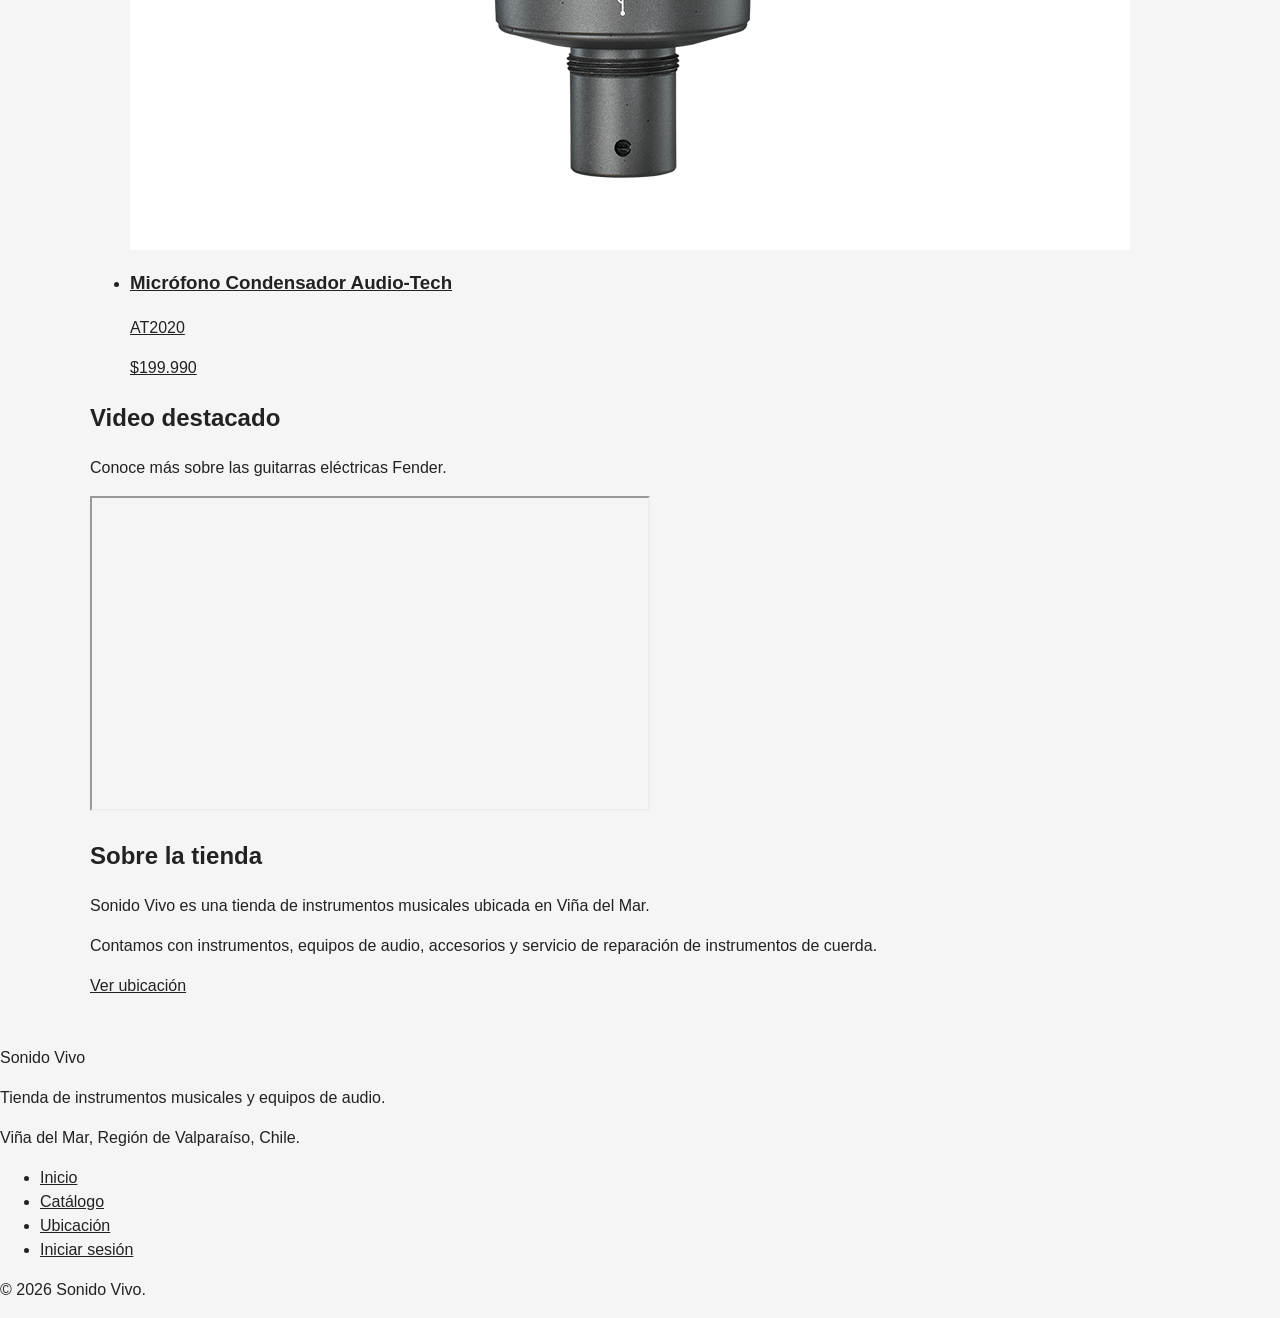
==== commit 859e9488: "fix: improve home navigation accessibility Marca la página de inicio como actual y uniforma el texto" ====
--- a/index.html
+++ b/index.html
@@ -29,7 +29,7 @@
     >
         <ul class="site-header_menu">
             <li>
-                <a href="index.html">Inicio</a>
+                <a href="index.html" aria-current="page">Inicio</a>
             </li>
 
             <li>
@@ -45,7 +45,7 @@
             </li>
 
             <li>
-                <a href="login.html">Iniciar Sesión</a>
+                <a href="login.html">Iniciar sesión</a>
             </li>
 
             <li>
